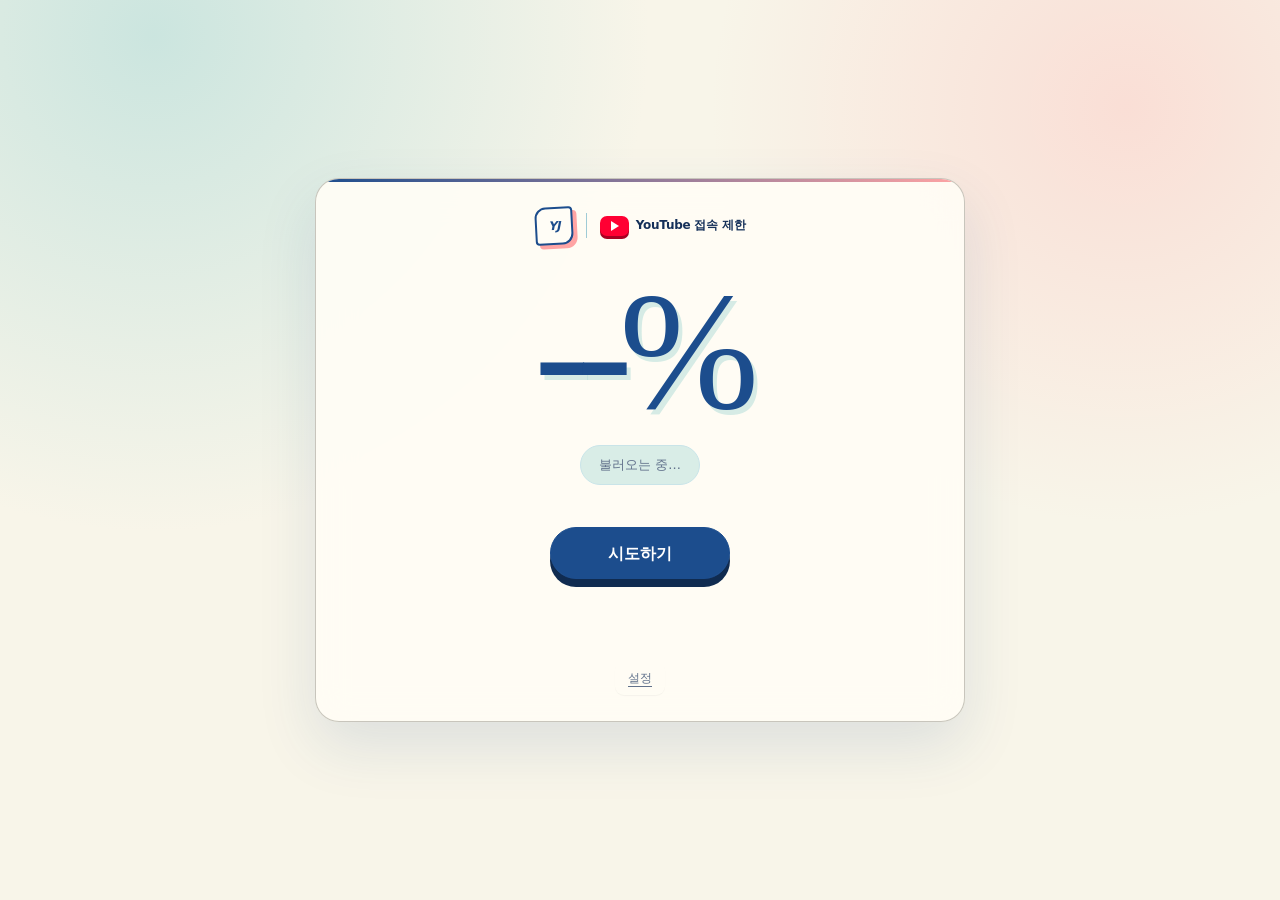
==== blocked.html @ 7d421e88 "테스트 칸(devMode) 완전 제거 - 차단 화면 테스트 칸, DEV_SET_* 메시지, dev 함수, CSS 제거 - dev_set_used_minutes SQL 함수는 dro" ====
<!DOCTYPE html>
<html lang="ko">
<head>
  <meta charset="UTF-8">
  <meta name="viewport" content="width=device-width, initial-scale=1">
  <title>차단됨</title>
  <!-- 차단 화면과 설정 화면이 같은 스타일 파일을 쓴다 -->
  <link rel="stylesheet" href="extension.css">
</head>
<body class="blocked-page">
  <!--
    id="..."는 blocked.js가 요소를 찾는 이름이다. 디자인을 바꿀 때도
    id는 절대 바꾸거나 지우지 말 것. 하나만 바뀌어도 버튼이 먹통이 된다.
  -->
  <main class="blocked-shell">
    <div class="blocked-brandbar">
      <span class="yj-mark" aria-label="YJ">YJ</span>
      <span class="brand-divider"></span>
      <span class="youtube-lockup">
        <span class="youtube-icon"></span>
        <span>YouTube 접속 제한</span>
      </span>
    </div>

    <p id="prob">--%</p>
    <p id="info">불러오는 중...</p>
    <p id="syncInfo"></p>

    <button id="attemptBtn">시도하기</button>

    <!-- 판정 결과. blocked.js가 pass / fail 클래스를 붙인다 -->
    <div id="result"></div>

    <!-- 통과했을 때만 보이는 시간 정하기 -->
    <div id="durations" hidden>
      <p>이번에는 몇 분을 사용할까요?</p>
      <!--
        +1 / -1 버튼은 두지 않는다. 숫자 입력칸의 화살표(↑↓)와
        키보드 방향키가 그 일을 한다.
      -->
      <div id="stepper">
        <div class="step-row">
          <button data-step="5">+5</button>
          <button data-step="10">+10</button>
        </div>
        <div class="step-value">
          <input id="minutesInput" type="number" min="1" value="10">
          <span>분</span>
        </div>
        <div class="step-row">
          <button data-step="-5">-5</button>
          <button data-step="-10">-10</button>
        </div>
      </div>
      <p id="minutesHint"></p>
      <button id="startBtn">시작하기</button>
    </div>

    <div class="settings-row">
      <button id="settingsBtn">설정</button>
    </div>

  </main>

  <!-- config.js를 먼저 불러와야 blocked.js에서 CONFIG를 쓸 수 있다 -->
  <script src="config.js"></script>
  <script src="blocked.js"></script>
</body>
</html>
---- extension.css ----
/*
  extension.css
  차단 화면(blocked.html)과 설정 화면(options.html)이 같이 쓰는 스타일.
  Figma Make에서 만든 디자인을 가져온 것이다.

  주의: 여기서는 모양만 바꾼다. 요소를 보이거나 숨기는 건 JS가
  hidden 속성으로 한다. CSS에서 display: none을 걸면 JS가 보이게
  하려 해도 안 보인다. (실제로 테스트 칸이 그렇게 사라진 적이 있다)
*/

:root {
  color-scheme: light dark;
  --bg: #f8f5e9;
  --surface: rgba(255, 253, 246, 0.91);
  --surface-solid: #fffdf6;
  --surface-soft: #edf7f5;
  --ink: #142f58;
  --muted: #61718b;
  --line: #c9e4e8;
  --line-strong: #9fcbd6;
  --accent: #1c4d8d;
  --accent-strong: #143462;
  --accent-soft: #d8eff8;
  --mint: #badfdb;
  --coral: #ffa4a4;
  --coral-strong: #e85e68;
  --success: #247a70;
  --success-soft: #d9f2eb;
  --danger: #d84252;
  --danger-soft: #ffe0df;
  --focus: #4f8fc8;
  --shadow: 0 24px 60px rgba(28, 77, 141, 0.12);
  --radius-lg: 24px;
  --radius-md: 14px;
  --radius-sm: 9px;
  --font: Pretendard, "Noto Sans KR", "Apple SD Gothic Neo", "Malgun Gothic", system-ui, sans-serif;
  --serif: "Iowan Old Style", "Noto Serif KR", Georgia, serif;
}

* {
  box-sizing: border-box;
}

html {
  min-height: 100%;
  background: var(--bg);
}

body {
  margin: 0;
  color: var(--ink);
  background:
    radial-gradient(circle at 12% 4%, rgba(186, 223, 219, 0.72), transparent 31rem),
    radial-gradient(circle at 88% 12%, rgba(255, 164, 164, 0.28), transparent 26rem),
    var(--bg);
  font-family: var(--font);
  line-height: 1.6;
  -webkit-font-smoothing: antialiased;
}

button,
input {
  font: inherit;
}

button {
  min-height: 42px;
  border: 1px solid var(--line-strong);
  border-radius: var(--radius-sm);
  padding: 8px 16px;
  color: var(--ink);
  background: var(--surface-solid);
  box-shadow: 0 1px 1px rgba(22, 24, 20, 0.04);
  cursor: pointer;
  transition:
    border-color 160ms ease,
    background 160ms ease,
    color 160ms ease,
    transform 160ms ease,
    box-shadow 160ms ease;
}

button:hover {
  border-color: var(--accent);
  color: var(--accent-strong);
  transform: translateY(-1px);
  box-shadow: 0 5px 14px rgba(35, 68, 56, 0.09);
}

button:active {
  transform: translateY(0);
}

/* 잠긴 버튼은 눌리지 않는다는 게 보여야 한다 (한도에 닿은 +5 등) */
button:disabled {
  opacity: 0.45;
  cursor: not-allowed;
  transform: none;
  box-shadow: none;
}

button:focus-visible,
input:focus-visible {
  outline: 3px solid color-mix(in srgb, var(--focus) 28%, transparent);
  outline-offset: 2px;
}

input[type="text"],
input[type="number"] {
  border: 1px solid var(--line-strong);
  border-radius: var(--radius-sm);
  padding: 8px 10px;
  color: var(--ink);
  background: var(--surface-solid);
}

input[type="range"] {
  width: 100%;
  accent-color: var(--accent);
}

input[type="radio"] {
  accent-color: var(--accent);
}

/* ─────────────────────────────────────────────────────────────
   차단 화면
   ───────────────────────────────────────────────────────────── */

.blocked-page {
  min-height: 100vh;
  display: grid;
  place-items: center;
  padding: 28px;
  text-align: center;
}

.blocked-shell {
  position: relative;
  width: min(100%, 650px);
  padding: 28px 44px 26px;
  overflow: hidden;
  border: 1px solid rgba(185, 182, 172, 0.78);
  border-radius: var(--radius-lg);
  background: var(--surface);
  box-shadow: var(--shadow);
  backdrop-filter: blur(18px);
}

.blocked-shell::before {
  content: "";
  position: absolute;
  top: 0;
  left: 50%;
  width: 100%;
  height: 3px;
  background: linear-gradient(90deg, var(--accent), var(--coral));
  transform: translateX(-50%);
}

.yj-mark {
  display: inline-grid;
  width: 38px;
  height: 38px;
  place-items: center;
  border: 2px solid var(--accent);
  border-radius: 11px 4px 11px 4px;
  color: var(--accent);
  background: var(--surface-solid);
  box-shadow: 4px 4px 0 var(--coral);
  font-size: 12px;
  font-weight: 900;
  font-style: italic;
  letter-spacing: -0.08em;
  line-height: 1;
  transform: rotate(-3deg);
}

.blocked-brandbar {
  display: flex;
  align-items: center;
  justify-content: center;
  gap: 13px;
  margin-bottom: 31px;
}

.brand-divider {
  width: 1px;
  height: 25px;
  background: var(--line-strong);
}

.youtube-lockup {
  display: inline-flex;
  align-items: center;
  gap: 7px;
  color: var(--ink);
  font-size: 12px;
  font-weight: 800;
  letter-spacing: -0.02em;
}

.youtube-icon {
  position: relative;
  display: inline-block;
  width: 29px;
  height: 20px;
  flex: 0 0 auto;
  border-radius: 7px;
  background: #ff0033;
  box-shadow: 0 3px 0 color-mix(in srgb, #ff0033 66%, black);
}

.youtube-icon::after {
  content: "";
  position: absolute;
  top: 5px;
  left: 11px;
  border-top: 5px solid transparent;
  border-bottom: 5px solid transparent;
  border-left: 8px solid white;
}

#prob {
  margin: 0;
  color: var(--accent);
  font-family: var(--serif);
  font-size: clamp(92px, 20vw, 168px);
  font-weight: 500;
  font-variant-numeric: tabular-nums;
  letter-spacing: -0.08em;
  line-height: 0.9;
  text-shadow: 4px 5px 0 color-mix(in srgb, var(--mint) 60%, transparent);
}

#info {
  display: inline-flex;
  align-items: center;
  justify-content: center;
  min-height: 40px;
  margin: 18px 0 22px;
  padding: 9px 18px;
  border: 1px solid var(--line);
  border-radius: 999px;
  color: var(--muted);
  background: color-mix(in srgb, var(--mint) 55%, var(--surface-solid));
  font-size: 13px;
  font-variant-numeric: tabular-nums;
}

#syncInfo {
  min-height: 18px;
  margin: -13px 0 15px;
  color: color-mix(in srgb, var(--muted) 65%, transparent);
  font-size: 11px;
}

#attemptBtn {
  min-width: 180px;
  min-height: 52px;
  border-color: var(--accent);
  border-radius: 999px;
  color: #fff;
  background: var(--accent);
  font-size: 16px;
  font-weight: 700;
  box-shadow: 0 8px 0 color-mix(in srgb, var(--accent-strong) 82%, black);
}

#attemptBtn:hover:not(:disabled) {
  color: #fff;
  background: var(--accent-strong);
  box-shadow: 0 5px 0 color-mix(in srgb, var(--accent-strong) 82%, black);
  transform: translateY(3px);
}

#result {
  display: grid;
  place-items: center;
  min-height: 54px;
  margin: 14px auto 0;
  border-radius: var(--radius-md);
  font-size: 18px;
  font-weight: 750;
}

#result.pass {
  grid-auto-flow: column;
  justify-content: center;
  gap: 11px;
  border: 1px solid color-mix(in srgb, var(--success) 28%, transparent);
  color: var(--success);
  background: var(--success-soft);
  animation: success-rise 520ms cubic-bezier(0.18, 0.89, 0.32, 1.18);
}

#result.pass::before {
  content: "";
  width: 32px;
  height: 32px;
  border-radius: 50%;
  background:
    linear-gradient(135deg, transparent 45%, var(--surface-solid) 46% 57%, transparent 58%) 9px 13px / 13px 8px no-repeat,
    var(--success);
  box-shadow: 0 4px 0 color-mix(in srgb, var(--success) 65%, black);
  animation: success-pop 500ms cubic-bezier(0.18, 0.89, 0.32, 1.28);
}

#result.fail {
  grid-auto-flow: column;
  justify-content: center;
  gap: 12px;
  border: 1px solid color-mix(in srgb, var(--danger) 28%, transparent);
  color: var(--danger);
  background: var(--danger-soft);
  animation: fail-shake 520ms cubic-bezier(0.36, 0.07, 0.19, 0.97);
}

#result.fail::before {
  content: "";
  width: 43px;
  height: 43px;
  background: linear-gradient(135deg, #ffca55 0 44%, var(--coral-strong) 45% 100%);
  clip-path: polygon(50% 0, 61% 27%, 87% 13%, 76% 40%, 100% 50%, 73% 60%, 87% 87%, 60% 75%, 50% 100%, 39% 74%, 13% 87%, 25% 60%, 0 50%, 27% 39%, 13% 13%, 40% 27%);
  filter: drop-shadow(0 3px 0 rgba(20, 52, 98, 0.22));
  animation: burst-pop 560ms cubic-bezier(0.18, 0.89, 0.32, 1.28);
}

@keyframes fail-shake {
  0%, 100% { transform: translateX(0); }
  20% { transform: translateX(-8px) rotate(-1deg); }
  40% { transform: translateX(7px) rotate(1deg); }
  60% { transform: translateX(-4px); }
  80% { transform: translateX(3px); }
}

@keyframes burst-pop {
  0% { opacity: 0; transform: scale(0.2) rotate(-35deg); }
  68% { opacity: 1; transform: scale(1.28) rotate(9deg); }
  100% { opacity: 1; transform: scale(1) rotate(0); }
}

@keyframes success-rise {
  0% { opacity: 0; transform: translateY(8px); }
  100% { opacity: 1; transform: translateY(0); }
}

@keyframes success-pop {
  0% { opacity: 0; transform: scale(0.3) rotate(-18deg); }
  70% { opacity: 1; transform: scale(1.2) rotate(5deg); }
  100% { opacity: 1; transform: scale(1) rotate(0); }
}

#durations {
  margin: 14px auto 0;
  padding: 18px;
  border: 1px solid var(--line);
  border-radius: var(--radius-md);
  background: color-mix(in srgb, var(--surface-solid) 82%, transparent);
}

#durations > p:first-child {
  margin: 0 0 18px;
  color: var(--muted);
  font-size: 13px;
  font-weight: 700;
}

#stepper {
  display: inline-flex;
  flex-direction: column;
  align-items: center;
  gap: 8px;
}

.step-row {
  display: flex;
  gap: 8px;
}

.step-row button {
  min-width: 70px;
  min-height: 36px;
  padding: 5px 12px;
  color: var(--accent-strong);
  background: var(--accent-soft);
  border-color: transparent;
  font-size: 13px;
  font-weight: 700;
}

.step-value {
  display: flex;
  align-items: baseline;
  gap: 6px;
  padding: 8px 0;
}

#minutesInput {
  width: 130px;
  border: 0;
  padding: 0;
  text-align: center;
  color: var(--ink);
  background: transparent;
  font-family: var(--serif);
  font-size: 58px;
  font-weight: 600;
  line-height: 1;
}

.step-value span {
  color: var(--muted);
  font-size: 15px;
}

#minutesHint {
  min-height: 20px;
  margin: 12px 0;
  color: var(--muted);
  font-size: 12px;
}

#startBtn {
  min-width: 150px;
  border-color: var(--accent);
  color: #fff;
  background: var(--accent);
  font-weight: 700;
}

.settings-row {
  margin-top: 14px;
}

#settingsBtn {
  display: inline-block;
  min-height: 34px;
  border-color: transparent;
  padding: 4px 12px;
  color: var(--muted);
  background: transparent;
  font-size: 12px;
  text-decoration: underline;
  text-underline-offset: 4px;
}

#settingsBtn:hover {
  color: var(--accent-strong);
}

/* ─────────────────────────────────────────────────────────────
   설정 화면
   ───────────────────────────────────────────────────────────── */

.options-page {
  padding: 42px 20px 116px;
}

.options-shell {
  width: min(100%, 1180px);
  margin: 0 auto;
  display: grid;
  grid-template-columns: repeat(2, minmax(0, 1fr));
  gap: 16px;
}

.options-header {
  display: flex;
  align-items: flex-end;
  justify-content: space-between;
  gap: 24px;
  margin-bottom: 26px;
  grid-column: 1 / -1;
}

.options-header h1 {
  margin: 0;
  font-family: var(--serif);
  font-size: clamp(29px, 5vw, 43px);
  font-weight: 600;
  letter-spacing: -0.035em;
  line-height: 1.15;
}

.title-lockup {
  display: flex;
  align-items: center;
  gap: 16px;
}

.title-lockup .yj-mark {
  width: 46px;
  height: 46px;
  flex: 0 0 auto;
  font-size: 14px;
}

.back-link {
  display: inline-block;
  margin-bottom: 12px;
  color: var(--muted);
  font-size: 11px;
  font-weight: 700;
  letter-spacing: 0.02em;
  text-decoration: none;
}

.back-link:hover {
  color: var(--accent-strong);
}

.options-header p {
  max-width: 360px;
  margin: 6px 0 4px;
  color: var(--muted);
  font-size: 13px;
  text-align: right;
}

.options-meta {
  display: grid;
  justify-items: end;
}

.settings-section {
  margin-top: 0;
  padding: 26px 28px;
  border: 1px solid var(--line);
  border-radius: var(--radius-md);
  background: var(--surface);
  box-shadow: 0 8px 28px rgba(46, 45, 40, 0.04);
}

/* 곡선, 미리보기, 통계는 두 칸을 차지한다 */
.settings-section:nth-of-type(3),
.settings-section:nth-of-type(4),
.settings-section:nth-of-type(7) {
  grid-column: 1 / -1;
}

.section-heading {
  display: flex;
  align-items: center;
  gap: 11px;
  margin-bottom: 18px;
}

.section-number {
  display: grid;
  width: 28px;
  height: 28px;
  flex: 0 0 auto;
  place-items: center;
  border: 1px solid var(--line-strong);
  border-radius: 50%;
  color: var(--muted);
  font-family: var(--serif);
  font-size: 13px;
}

.section-heading h2 {
  margin: 0;
  font-size: 16px;
  letter-spacing: -0.01em;
}

.hint {
  margin: 6px 0;
  color: var(--muted);
  font-size: 12px;
}

.hint.warn {
  color: var(--danger);
}

.preset-group {
  display: grid;
  grid-template-columns: repeat(3, 1fr);
  gap: 10px;
}

.preset-group button {
  min-height: 50px;
  margin: 0;
  font-weight: 700;
}

.preset-group button[data-preset="normal"] {
  border-color: var(--accent);
  color: #fff;
  background: var(--accent);
}

.row {
  display: grid;
  grid-template-columns: minmax(130px, 0.8fr) minmax(180px, 2fr) 88px;
  align-items: center;
  gap: 16px;
  margin: 13px 0;
}

.row label {
  font-size: 13px;
  font-weight: 650;
}

.row .value {
  color: var(--accent-strong);
  font-size: 13px;
  font-weight: 750;
  font-variant-numeric: tabular-nums;
  text-align: right;
}

.curve-options {
  display: grid;
  grid-template-columns: repeat(2, 1fr);
  gap: 9px;
  margin-top: 16px;
}

.curve-option {
  display: flex;
  align-items: flex-start;
  gap: 10px;
  min-height: 66px;
  padding: 13px 14px;
  border: 1px solid var(--line);
  border-radius: var(--radius-sm);
  background: var(--surface-solid);
  cursor: pointer;
}

.curve-option:has(input:checked) {
  border-color: var(--accent);
  background: var(--accent-soft);
  box-shadow: inset 0 0 0 1px var(--accent);
}

.curve-option input {
  margin-top: 4px;
}

.curve-copy strong,
.curve-copy span {
  display: block;
}

.curve-copy strong {
  font-size: 13px;
}

.curve-copy span {
  margin-top: 2px;
  color: var(--muted);
  font-size: 11px;
}

.curve-detail {
  margin-top: 14px;
  border: 1px solid var(--line-strong);
  border-radius: var(--radius-sm);
  background: var(--surface-solid);
}

.curve-detail summary {
  padding: 12px 14px;
  color: var(--accent);
  font-size: 12px;
  font-weight: 750;
  cursor: pointer;
  list-style-position: inside;
}

.curve-detail[open] summary {
  border-bottom: 1px solid var(--line);
}

.curve-detail > [data-curve-group] {
  margin: 12px;
}

[data-curve-group] {
  margin-top: 16px;
  padding: 17px 18px;
  border: 1px solid color-mix(in srgb, var(--accent) 18%, var(--line));
  border-radius: var(--radius-sm);
  background: color-mix(in srgb, var(--accent-soft) 58%, var(--surface-solid));
}

.preview-section {
  padding: 30px 32px;
  border-color: color-mix(in srgb, var(--accent) 55%, var(--line));
  box-shadow: 0 16px 40px rgba(28, 77, 141, 0.1);
}

.preview-intro {
  display: flex;
  justify-content: space-between;
  gap: 24px;
  margin-bottom: 18px;
}

.preview-intro .hint {
  max-width: 380px;
  text-align: right;
}

.canvas-frame {
  overflow: hidden;
  border: 1px solid var(--line-strong);
  border-radius: var(--radius-md);
  background: var(--surface-solid);
}

/*
  캔버스 크기와 격자·눈금은 options.js가 직접 정하고 그린다.
  여기서 높이(min-height)나 배경 격자를 주면 두 가지가 어긋난다.
    - 높이가 달라지면 그림이 늘어나서 점을 잡는 위치가 틀어진다
    - 배경 격자가 JS 격자와 겹쳐서 두 겹으로 보인다
*/
#preview {
  width: 100%;
  display: block;
  touch-action: none;
}

.shape-title {
  font-size: 12px;
}

.shape-actions {
  display: flex;
  flex-wrap: wrap;
  gap: 7px;
}

.shape-actions button {
  min-height: 34px;
  margin: 0;
  padding: 5px 10px;
  font-size: 11px;
}

.preview-data {
  display: grid;
  grid-template-columns: minmax(260px, 1fr) minmax(300px, 1.2fr);
  gap: 22px;
  align-items: start;
  margin-top: 20px;
}

.preview-data .row {
  grid-template-columns: 110px 1fr 55px;
  margin-top: 3px;
}

table {
  width: 100%;
  border-collapse: collapse;
}

th,
td {
  padding: 9px 10px;
  border-bottom: 1px solid var(--line);
  font-size: 12px;
  font-weight: 400;
  text-align: left;
}

th {
  color: var(--muted);
  font-size: 10px;
  font-weight: 750;
  letter-spacing: 0.06em;
}

td {
  font-variant-numeric: tabular-nums;
}

#shareCode {
  width: 100%;
}

code {
  border-radius: 4px;
  padding: 1px 4px;
  color: var(--accent-strong);
  background: var(--accent-soft);
  font-size: 11px;
}

#statsCards {
  display: grid;
  grid-template-columns: repeat(3, 1fr);
  gap: 10px;
  margin: 14px 0 24px;
}

.stat-card {
  min-height: 112px;
  padding: 15px 16px;
  border: 1px solid var(--line);
  border-radius: var(--radius-sm);
  background: var(--surface-solid);
}

.stat-card .title {
  color: var(--muted);
  font-size: 11px;
}

.stat-card .big {
  margin-top: 6px;
  font-family: var(--serif);
  font-size: 28px;
  font-weight: 650;
  font-variant-numeric: tabular-nums;
}

.stat-card .sub {
  color: var(--muted);
  font-size: 11px;
}

.table-title {
  margin: 0 0 6px;
  font-size: 12px;
}

.bar {
  display: inline-block;
  min-width: 1px;
  height: 8px;
  border-radius: 99px;
  background: var(--accent);
}

#statsRefreshBtn {
  min-height: 34px;
  padding: 5px 11px;
  font-size: 11px;
}

#actions {
  position: fixed;
  right: 0;
  bottom: 0;
  left: 0;
  z-index: 10;
  display: flex;
  align-items: center;
  justify-content: center;
  gap: 9px;
  min-height: 72px;
  padding: 11px 20px;
  border-top: 1px solid var(--line);
  background: color-mix(in srgb, var(--surface-solid) 90%, transparent);
  box-shadow: 0 -12px 30px rgba(46, 45, 40, 0.07);
  backdrop-filter: blur(16px);
}

#saveBtn {
  min-width: 120px;
  border-color: var(--accent);
  color: #fff;
  background: var(--accent);
  font-weight: 750;
}

#resetBtn {
  color: var(--muted);
  background: transparent;
}

#saveMsg {
  margin-left: 8px;
  font-size: 12px;
}

#saveMsg.ok {
  color: var(--success);
}

#saveMsg.fail {
  color: var(--danger);
  text-align: left;
}

#saveMsg ul {
  margin: 4px 0;
  padding-left: 18px;
}

/* ─────────────────────────────────────────────────────────────
   좁은 화면
   ───────────────────────────────────────────────────────────── */

@media (max-width: 720px) {
  .blocked-page {
    padding: 14px;
  }

  .blocked-shell {
    padding: 24px 20px;
  }

  #prob {
    font-size: clamp(82px, 30vw, 130px);
  }

  #info {
    font-size: 11px;
  }

  .options-page {
    padding: 24px 12px 104px;
  }

  .options-shell {
    display: block;
  }

  .options-header {
    display: block;
  }

  .options-header p {
    margin-top: 10px;
    text-align: left;
  }

  .options-meta {
    justify-items: start;
    margin-top: 16px;
  }

  .settings-section,
  .preview-section {
    padding: 21px 16px;
    margin-top: 14px;
  }

  .preset-group,
  .curve-options,
  .preview-data,
  #statsCards {
    grid-template-columns: 1fr;
  }

  .row,
  .preview-data .row {
    grid-template-columns: 1fr 64px;
    gap: 7px 10px;
  }

  .row label {
    grid-column: 1 / -1;
  }

  .preview-intro {
    display: block;
  }

  .preview-intro .hint {
    text-align: left;
  }

  #statsDaily {
    min-width: 560px;
  }

  .table-scroll {
    overflow-x: auto;
  }
}

/* ─────────────────────────────────────────────────────────────
   다크 모드
   ───────────────────────────────────────────────────────────── */

@media (prefers-color-scheme: dark) {
  :root {
    --bg: #101f38;
    --surface: rgba(20, 47, 88, 0.9);
    --surface-solid: #18345d;
    --surface-soft: #1c416d;
    --ink: #f8f5e9;
    --muted: #b8c9da;
    --line: #315781;
    --line-strong: #4d77a3;
    --accent: #8fc7ef;
    --accent-strong: #bce1f6;
    --accent-soft: #244d76;
    --mint: #568c91;
    --coral: #ffa4a4;
    --coral-strong: #ff7f87;
    --success: #8dd8cb;
    --success-soft: #1e514f;
    --danger: #ff9b9f;
    --danger-soft: #5a3040;
    --focus: #8fc7ef;
    --shadow: 0 24px 70px rgba(0, 0, 0, 0.28);
  }

  body {
    background:
      radial-gradient(circle at 12% 4%, rgba(85, 140, 145, 0.24), transparent 32rem),
      radial-gradient(circle at 88% 12%, rgba(255, 164, 164, 0.12), transparent 26rem),
      var(--bg);
  }

  #attemptBtn,
  #startBtn,
  #saveBtn,
  .preset-group button[data-preset="normal"] {
    color: #10253f;
  }

  #attemptBtn:hover:not(:disabled) {
    color: #10253f;
  }
}

@media (prefers-reduced-motion: reduce) {
  *,
  *::before,
  *::after {
    animation: none !important;
    scroll-behavior: auto !important;
    transition: none !important;
  }
}
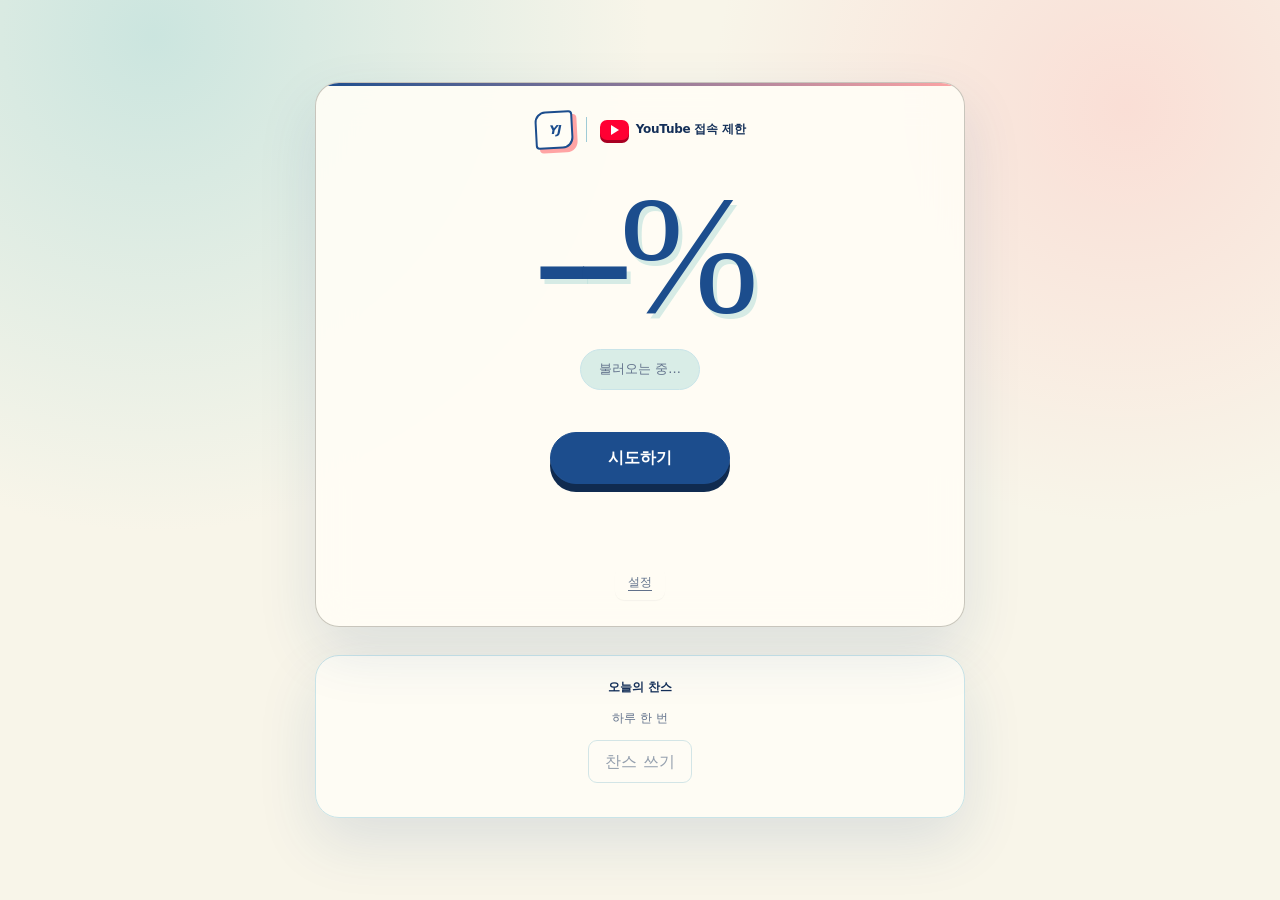
==== commit c5739cfd: "차단 화면에 오늘 기록·7일 표와 오늘의 찬스 추가 - 오른쪽 칸: 오늘 기록 카드 + 최근 7일 표 (열 때 + 시도 직후만 불러옴)   표 그리는 함수는 stats-view.j" ====
--- a/blocked.html
+++ b/blocked.html
@@ -12,6 +12,11 @@
     id="..."는 blocked.js가 요소를 찾는 이름이다. 디자인을 바꿀 때도
     id는 절대 바꾸거나 지우지 말 것. 하나만 바뀌어도 버튼이 먹통이 된다.
   -->
+  <!--
+    blocked-layout: 확률 카드를 화면 정중앙에 두고, 오른쪽 빈 공간에 기록을 놓는 틀.
+    기록이 늦게 떠도 카드가 옆으로 밀리지 않게 칸을 미리 나눠 둔다.
+  -->
+  <div class="blocked-layout">
   <main class="blocked-shell">
     <div class="blocked-brandbar">
       <span class="yj-mark" aria-label="YJ">YJ</span>
@@ -59,11 +64,43 @@
     <div class="settings-row">
       <button id="settingsBtn">설정</button>
     </div>
+  </main>
 
-  </main>
+    <!--
+      오늘의 찬스. 넓은 화면에서는 확률 카드 왼쪽, 좁은 화면에서는 카드 아래에 온다.
+      확률·시간 숫자는 blocked.js가 background에서 받아 채운다 (config.js의 chanceProb, chanceMinutes)
+    -->
+    <aside id="chanceBox" class="chance-box">
+      <h3 class="table-title">오늘의 찬스</h3>
+      <p id="chanceInfo">하루 한 번</p>
+      <button id="chanceBtn" disabled>찬스 쓰기</button>
+      <p id="chanceResult"></p>
+    </aside>
+
+    <!--
+      오늘 기록 + 최근 7일. Supabase에서 받아오므로 연결이 안 되면
+      blocked.js가 hidden을 풀지 않아 칸 자체가 안 보인다.
+      표 모양은 설정 화면과 같다 (stats-view.js가 같이 그린다)
+      넓은 화면에서는 확률 카드 오른쪽, 좁은 화면에서는 아래에 온다 (extension.css)
+    -->
+    <aside id="blockedStats" class="blocked-stats" hidden>
+      <div id="statsCards"></div>
+
+      <h3 class="table-title">최근 7일</h3>
+      <div class="table-scroll">
+        <table id="statsDaily">
+          <thead>
+            <tr><th>날짜</th><th>시도</th><th>통과</th><th>통과율</th><th>사용</th><th></th></tr>
+          </thead>
+          <tbody></tbody>
+        </table>
+      </div>
+    </aside>
+  </div>
 
   <!-- config.js를 먼저 불러와야 blocked.js에서 CONFIG를 쓸 수 있다 -->
   <script src="config.js"></script>
+  <script src="stats-view.js"></script>
   <script src="blocked.js"></script>
 </body>
 </html>
--- a/extension.css
+++ b/extension.css
@@ -840,6 +840,108 @@
   background: var(--accent);
 }
 
+/*
+  차단 화면 배치: [빈 칸 | 확률 카드 | 기록]
+  양옆 칸을 같은 비율(1fr)로 두어서, 기록이 있든 없든 확률 카드는 항상 정중앙이다.
+  카드·표 모양은 위의 설정 화면 것을 그대로 쓰고 여기서는 배치만 정한다.
+*/
+.blocked-layout {
+  display: grid;
+  grid-template-columns: 1fr minmax(0, 650px) 1fr;
+  gap: 28px;
+  align-items: center;
+  width: 100%;
+}
+
+.blocked-layout .blocked-shell {
+  grid-column: 2;
+  width: 100%;
+}
+
+/* 세 칸 모두 1번째 줄에 둔다. 안 정하면 칸 번호가 앞 칸보다 작은 찬스가 다음 줄로 밀린다 */
+.blocked-layout .blocked-shell,
+.chance-box,
+.blocked-stats {
+  grid-row: 1;
+}
+
+/* 왼쪽 찬스 칸. 오른쪽 기록 칸과 같은 모양 */
+.chance-box {
+  grid-column: 1;
+  justify-self: end;
+  width: min(100%, 300px);
+  padding: 22px 20px 18px;
+  border: 1px solid var(--line);
+  border-radius: var(--radius-lg);
+  background: var(--surface);
+  box-shadow: var(--shadow);
+}
+
+#chanceInfo {
+  color: var(--muted);
+  font-size: 12px;
+}
+
+#chanceResult.pass { color: var(--accent-strong); font-weight: 700; }
+#chanceResult.fail { color: var(--coral-strong); font-weight: 700; }
+
+/* display는 정하지 않는다. 보일지 말지는 blocked.js가 hidden으로 정한다 */
+.blocked-stats {
+  grid-column: 3;
+  justify-self: start;
+  width: min(100%, 400px);
+  padding: 22px 20px 18px;
+  border: 1px solid var(--line);
+  border-radius: var(--radius-lg);
+  background: var(--surface);
+  box-shadow: var(--shadow);
+  text-align: left;
+}
+
+/*
+  화면이 좁으면 카드 아래로 내린다.
+  1440px: 카드 650 + 양옆 칸 각 340 이상 + 간격·바깥 여백. 이보다 좁으면 옆 칸에서 표가 찌그러진다
+*/
+@media (max-width: 1439px) {
+  .blocked-layout {
+    grid-template-columns: minmax(0, 650px);
+    justify-content: center;
+  }
+
+  .blocked-layout .blocked-shell,
+  .chance-box,
+  .blocked-stats {
+    grid-column: 1;
+    grid-row: auto;   /* 위에서 1줄로 묶은 걸 풀어서 카드 → 찬스 → 기록 순으로 쌓는다 */
+  }
+
+  .chance-box,
+  .blocked-stats {
+    justify-self: stretch;
+    width: auto;
+  }
+}
+
+.blocked-stats #statsCards {
+  grid-template-columns: 1fr;   /* 카드가 '오늘' 한 장뿐이라 한 줄을 다 쓴다 */
+  margin: 0 0 16px;
+}
+
+.blocked-stats .stat-card {
+  min-height: 0;
+}
+
+/* 옆 칸은 폭이 좁아서 표 여백을 줄이고, 그래도 넘치면 표만 가로로 밀어 보게 한다 */
+.blocked-stats .table-scroll {
+  overflow-x: auto;
+}
+
+.blocked-stats th,
+.blocked-stats td {
+  padding: 7px 6px;
+  white-space: nowrap;
+}
+
 #statsRefreshBtn {
   min-height: 34px;
   padding: 5px 11px;
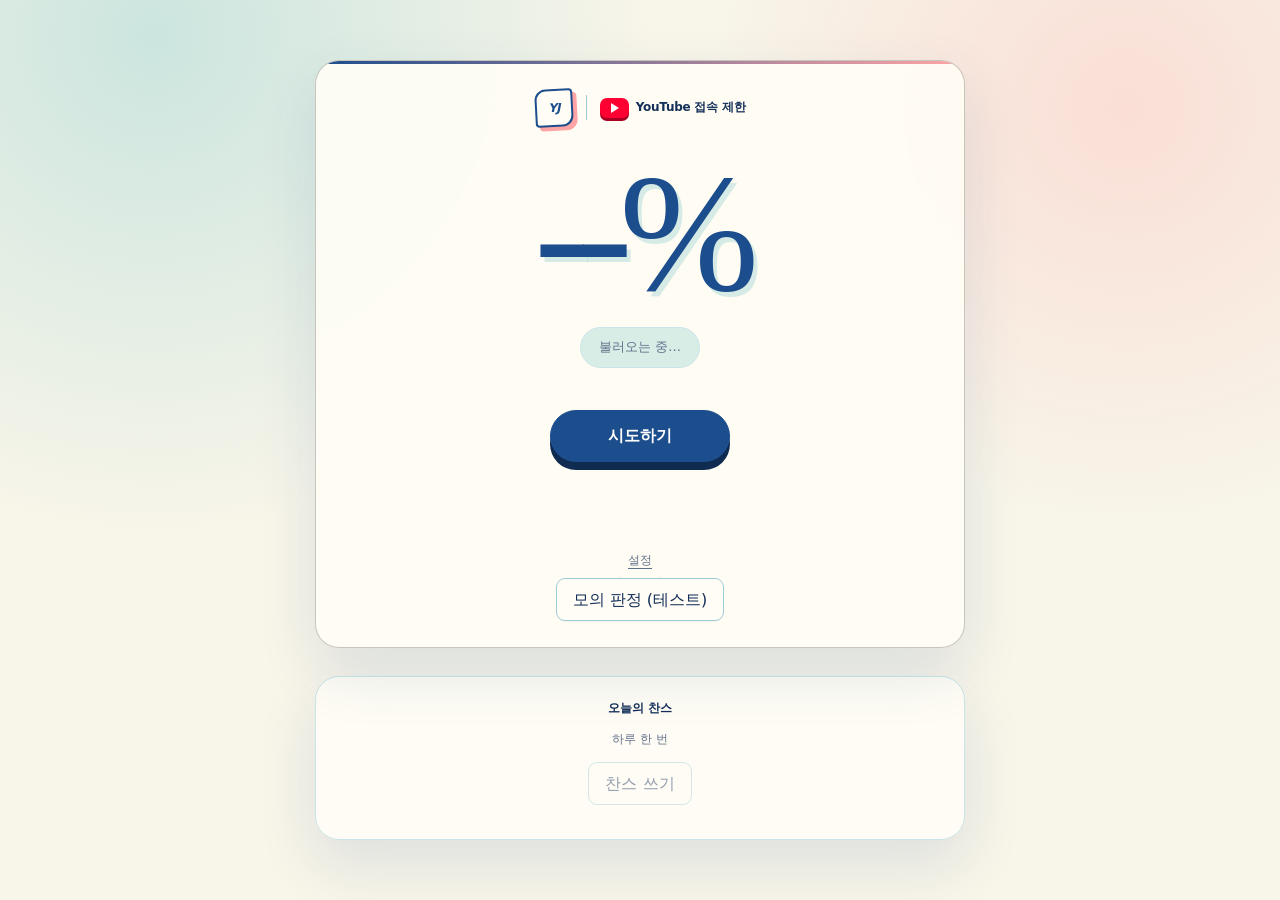
==== commit 7bd45c0e: "점 잇기 곡선 끝 기울기 수정, 모의 판정 추가, 공유 기준 시각 null 버그 수정 - points 곡선 마지막 점 기울기를 0으로 (85% 직전 다시 빨라지던 문제) - 주사위" ====
--- a/blocked.html
+++ b/blocked.html
@@ -64,6 +64,20 @@
     <div class="settings-row">
       <button id="settingsBtn">설정</button>
     </div>
+
+    <!--
+      모의 판정 (테스트용). 실제 판정과 같은 주사위를 1만 번씩 굴려
+      확률대로 통과하는지 확인한다. 상태·기록은 바뀌지 않는다.
+    -->
+    <div class="test-rolls">
+      <button id="testRollsBtn">모의 판정 (테스트)</button>
+      <table id="testRollsTable" hidden>
+        <thead>
+          <tr><th>기다린 시간</th><th>확률</th><th>실제 통과율</th><th>5연속 실패</th></tr>
+        </thead>
+        <tbody></tbody>
+      </table>
+    </div>
   </main>
 
     <!--
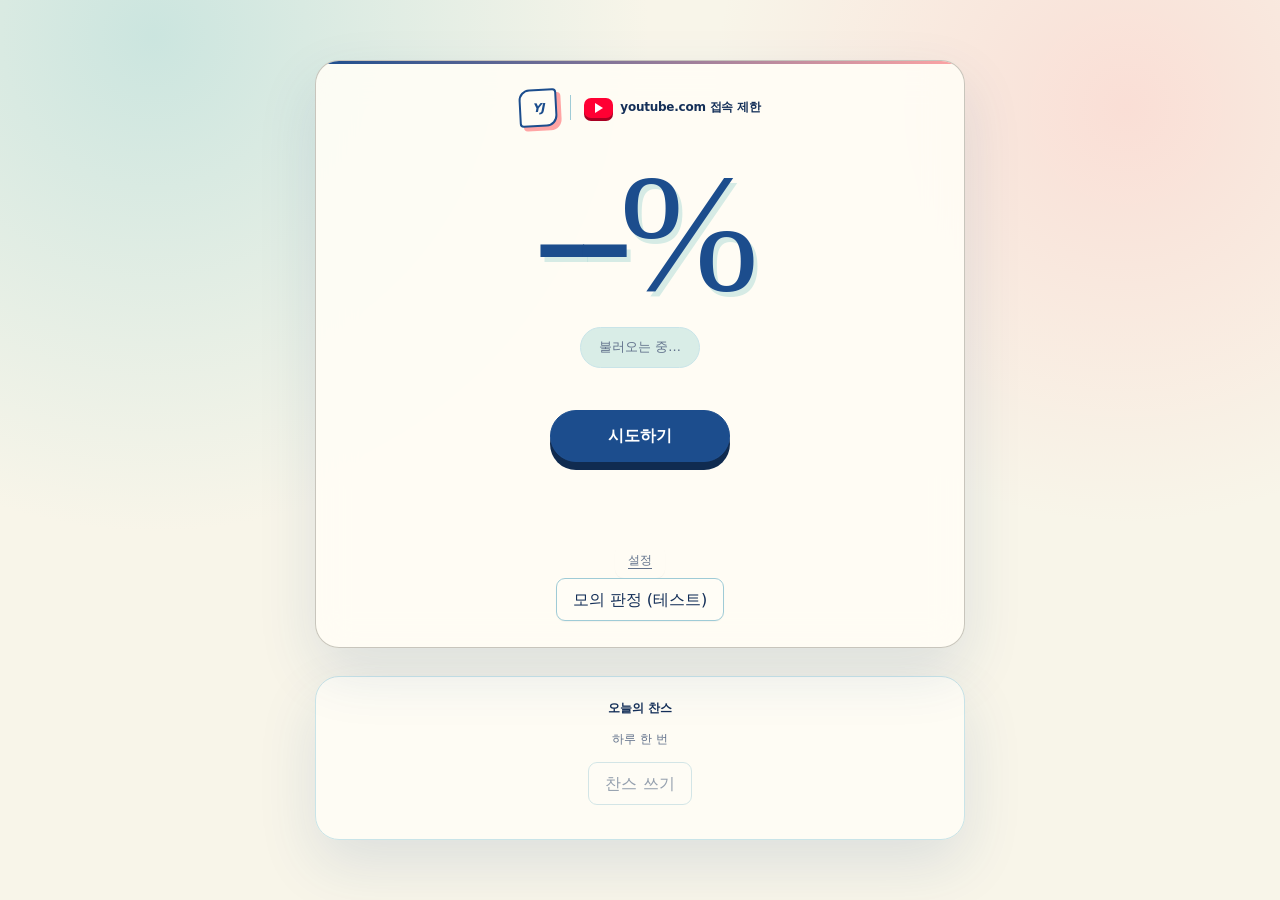
==== commit 12d1598d: "차단 사이트를 config.js의 blockedSites 한 곳으로 모음 - rules.json을 비우고 background.js의 rebuildBlockRules()가 사이트마다" ====
--- a/blocked.html
+++ b/blocked.html
@@ -23,7 +23,8 @@
       <span class="brand-divider"></span>
       <span class="youtube-lockup">
         <span class="youtube-icon"></span>
-        <span>YouTube 접속 제한</span>
+        <!-- 글자는 blocked.js가 ?site= 값으로 바꾼다 (예: naver.com 접속 제한) -->
+        <span id="siteTitle">YouTube 접속 제한</span>
       </span>
     </div>
 
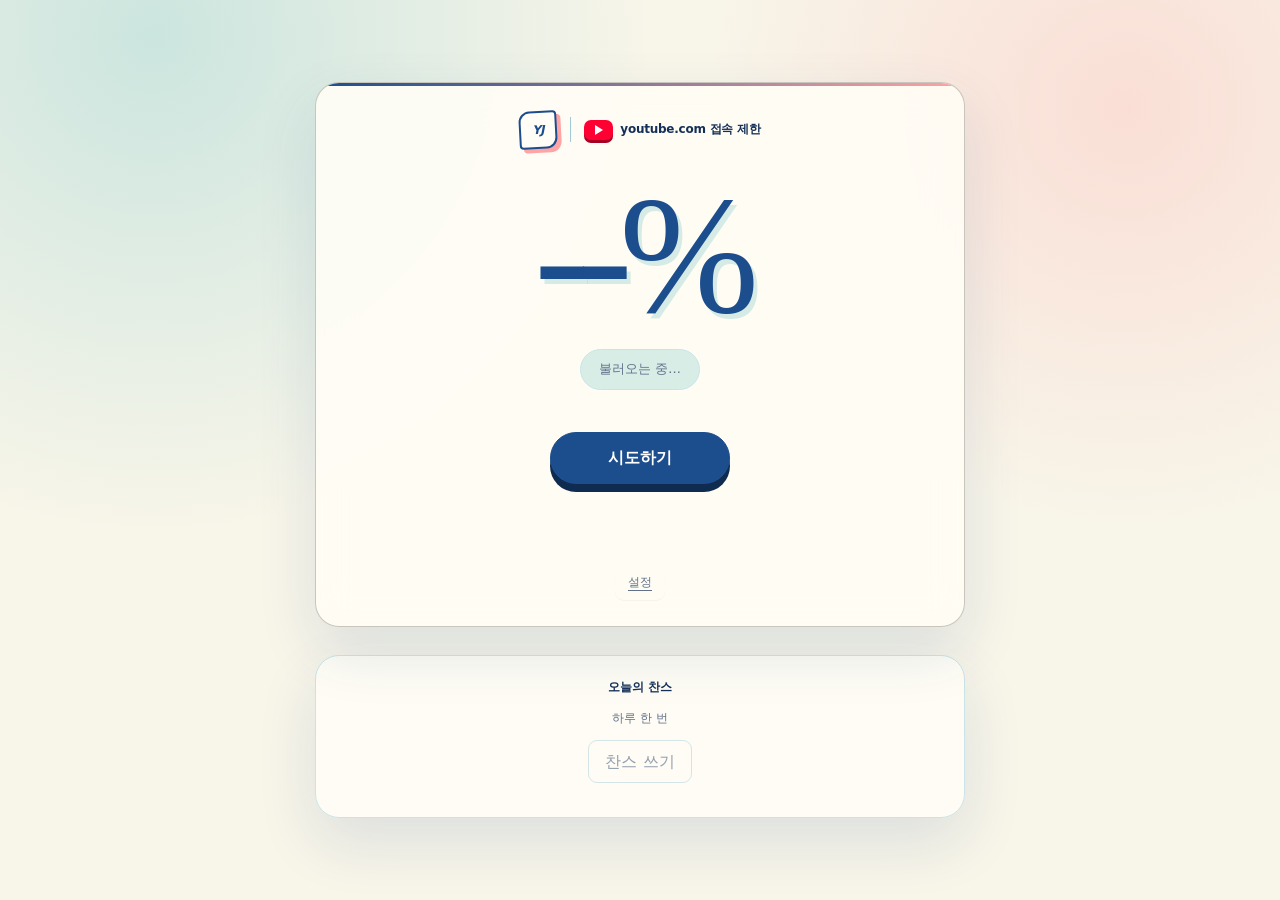
==== commit 0607a034: "모의 판정(테스트) 버튼 제거 Co-Authored-By: Claude Opus 5.5 <noreply@anthropic.com>" ====
--- a/blocked.html
+++ b/blocked.html
@@ -65,20 +65,6 @@
     <div class="settings-row">
       <button id="settingsBtn">설정</button>
     </div>
-
-    <!--
-      모의 판정 (테스트용). 실제 판정과 같은 주사위를 1만 번씩 굴려
-      확률대로 통과하는지 확인한다. 상태·기록은 바뀌지 않는다.
-    -->
-    <div class="test-rolls">
-      <button id="testRollsBtn">모의 판정 (테스트)</button>
-      <table id="testRollsTable" hidden>
-        <thead>
-          <tr><th>기다린 시간</th><th>확률</th><th>실제 통과율</th><th>5연속 실패</th></tr>
-        </thead>
-        <tbody></tbody>
-      </table>
-    </div>
   </main>
 
     <!--
--- a/extension.css
+++ b/extension.css
@@ -593,6 +593,24 @@
   background: var(--accent);
 }
 
+/* 설정할 사이트 버튼 줄. 지금 고르는 사이트(aria-pressed="true")만 칠한다 (options.js renderSiteTabs) */
+.site-tabs {
+  display: flex;
+  flex-wrap: wrap;
+  gap: 10px;
+}
+
+.site-tabs button {
+  margin: 0;
+  font-weight: 700;
+}
+
+.site-tabs button[aria-pressed="true"] {
+  border-color: var(--accent);
+  color: #fff;
+  background: var(--accent);
+}
+
 .row {
   display: grid;
   grid-template-columns: minmax(130px, 0.8fr) minmax(180px, 2fr) 88px;
@@ -1119,7 +1137,8 @@
   #attemptBtn,
   #startBtn,
   #saveBtn,
-  .preset-group button[data-preset="normal"] {
+  .preset-group button[data-preset="normal"],
+  .site-tabs button[aria-pressed="true"] {
     color: #10253f;
   }
 
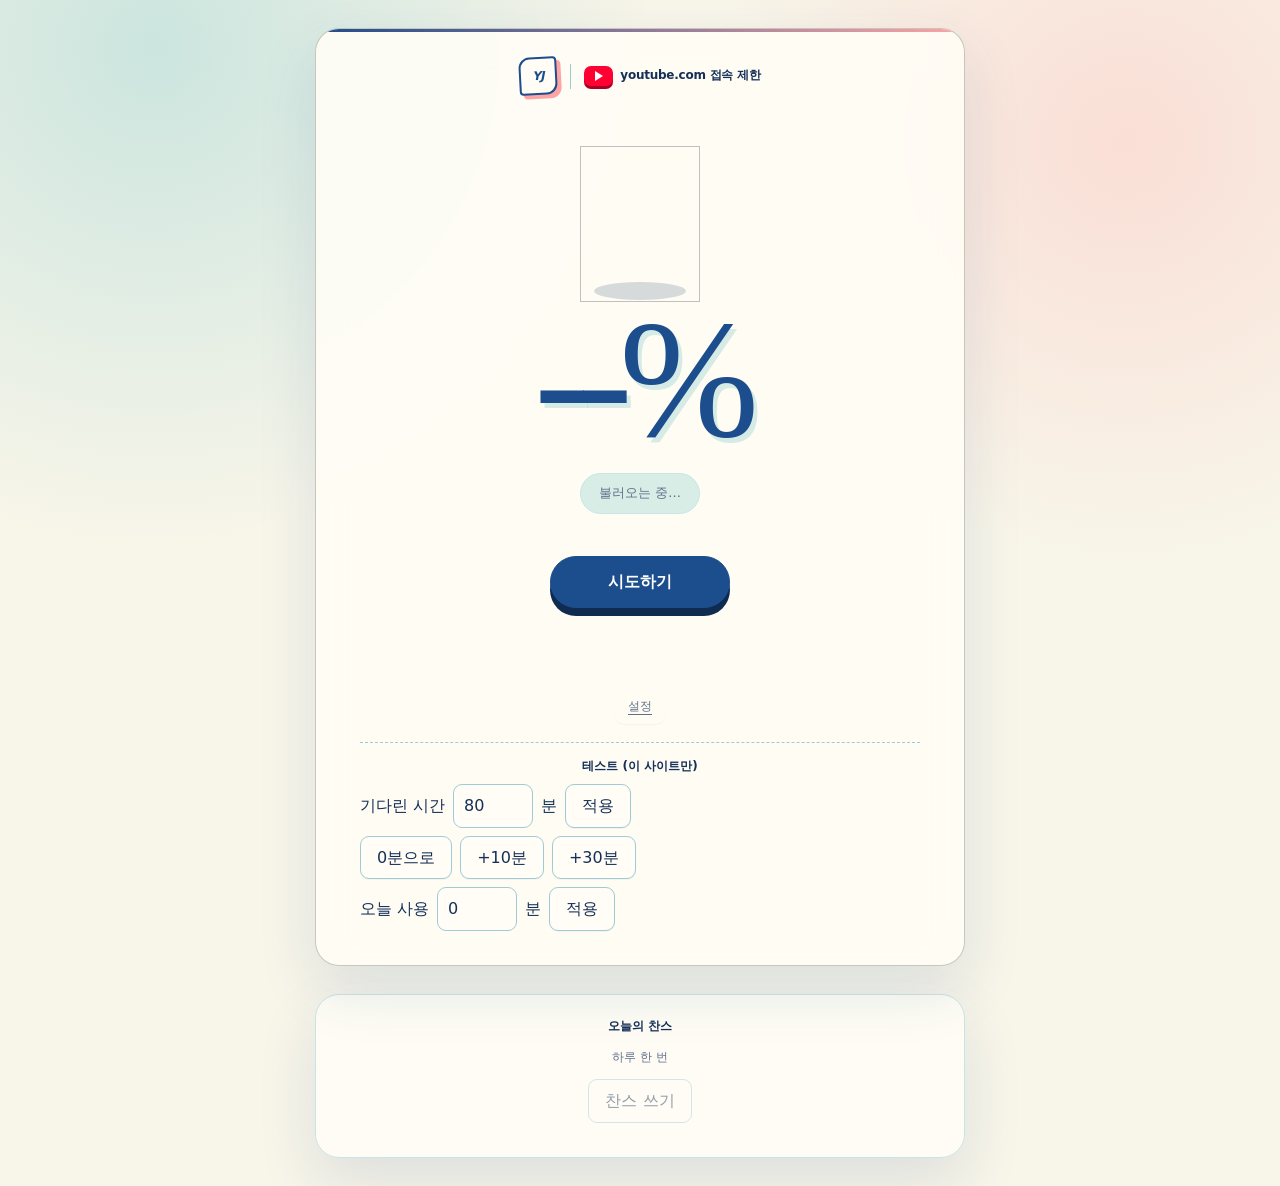
==== commit 5db08e0b: "차단 화면 캐릭터(새싹이)와 테스트 칸 추가 - images/: 캐릭터 그림 28장 (navy 밝은 화면, cream 다크 모드) - 확률 구간(20%/50%, config.js)" ====
--- a/blocked.html
+++ b/blocked.html
@@ -26,6 +26,22 @@
         <!-- 글자는 blocked.js가 ?site= 값으로 바꾼다 (예: naver.com 접속 제한) -->
         <span id="siteTitle">YouTube 접속 제한</span>
       </span>
+    </div>
+
+    <!--
+      캐릭터(새싹이). 움직임은 전부 extension.css, 상태 바꾸기는 blocked.js.
+      #toon에 a-wait / a-calm / a-perk / a-pass / a-fail / a-shrug / a-no 중 하나가 붙는다.
+      몸 전체 움직임은 .toon-move 하나에만 건다 (몸통과 새싹이 같이 움직여야 안 떨어진다).
+      그림 주소(src)는 blocked.js가 상태·다크 모드에 맞춰 넣는다.
+    -->
+    <div class="toon-stage">
+      <div class="toon-shadow"></div>
+      <div class="toon" id="toon">
+        <div class="toon-move">
+          <img class="toon-body"   id="toonBody"   alt="">
+          <img class="toon-sprout" id="toonSprout" alt="">
+        </div>
+      </div>
     </div>
 
     <p id="prob">--%</p>
@@ -65,6 +81,32 @@
     <div class="settings-row">
       <button id="settingsBtn">설정</button>
     </div>
+
+    <!--
+      테스트 칸. config.js의 testTools가 true일 때만 blocked.js가 hidden을 푼다.
+      배포 zip에서는 make_release.py가 testTools를 false로 바꿔서 안 보인다.
+    -->
+    <section id="testBox" class="test-box" hidden>
+      <h3 class="table-title">테스트 (이 사이트만)</h3>
+      <div class="test-row">
+        <label for="testElapsed">기다린 시간</label>
+        <input id="testElapsed" type="number" min="0" step="1" value="80">
+        <span>분</span>
+        <button id="testElapsedBtn">적용</button>
+      </div>
+      <div class="test-row">
+        <button data-test-elapsed="0">0분으로</button>
+        <button data-test-add="10">+10분</button>
+        <button data-test-add="30">+30분</button>
+      </div>
+      <div class="test-row">
+        <label for="testUsed">오늘 사용</label>
+        <input id="testUsed" type="number" min="0" step="1" value="0">
+        <span>분</span>
+        <button id="testUsedBtn">적용</button>
+      </div>
+      <p id="testMsg" class="hint"></p>
+    </section>
   </main>
 
     <!--
--- a/extension.css
+++ b/extension.css
@@ -1099,6 +1099,247 @@
   }
 }
 
+/* 차단 화면 테스트 칸 (config.js의 testTools). 보이고 숨기는 건 JS의 hidden이 한다 */
+.test-box {
+  margin-top: 18px;
+  padding-top: 14px;
+  border-top: 1px dashed var(--line-strong);
+}
+
+.test-row {
+  display: flex;
+  flex-wrap: wrap;
+  align-items: center;
+  gap: 8px;
+  margin: 8px 0;
+}
+
+.test-row input {
+  width: 80px;
+}
+
+.test-row button {
+  margin: 0;
+}
+
+/* ─────────────────────────────────────────────────────────────
+   차단 화면 캐릭터 (새싹이)
+   시안: '새싹이 움직임 시안.zip'의 index.html
+
+   규칙 (어기면 새싹이 머리에서 떨어져 나간다)
+   - 몸 전체 움직임(이동·크기·회전)은 .toon-move 한 곳에만 건다.
+     몸통과 새싹이 같은 변형을 함께 받으므로 서로 떨어질 수 없다.
+   - .toon-sprout에는 '추가 회전'만 건다.
+   - transform-origin은 그 요소의 모든 변형에 적용된다. 몸통과 새싹에
+     같은 움직임을 따로 걸면, 찌그러질 때 기준점이 달라 둘이 어긋난다.
+   ───────────────────────────────────────────────────────────── */
+
+:root {
+  /* 그림 묶음 이름. blocked.js가 읽어서 images/<이 값>-07-body.png 를 고른다.
+     다크 모드에서는 아래 다크 모드 칸에서 cream으로 바뀐다 */
+  --toon-tone: navy;
+  --toon-shadow-color: #142f58;
+  --toon-shadow-opacity: 0.17;
+}
+
+/* 무대. 캐릭터는 바닥에 서 있다. 뛰어오를 때는 위로 넘쳐도 되게 overflow를 열어 둔다 */
+.toon-stage {
+  position: relative;
+  display: flex;
+  justify-content: center;
+  align-items: flex-end;
+  height: 176px;
+  margin: 6px 0 2px;
+}
+
+/* 바닥 그림자. 이게 있어야 뛴 건지 커진 건지 구분이 된다 */
+.toon-shadow {
+  position: absolute;
+  left: 50%;
+  bottom: 2px;
+  width: 92px;
+  aspect-ratio: 5 / 1;
+  border-radius: 50%;
+  background: var(--toon-shadow-color);
+  opacity: var(--toon-shadow-opacity);
+  transform: translateX(-50%);
+}
+
+/* 그림 크기 500×650 비율 그대로 */
+.toon {
+  position: relative;
+  width: 120px;
+  aspect-ratio: 500 / 650;
+  /* 새싹이 도는 기준점(세로 위치). 그림마다 새싹 위치가 달라 상태별로 아래에서 바꾼다 */
+  --sprout-pivot: 27%;
+}
+
+.toon-move {
+  position: absolute;
+  inset: 0;
+  transform-origin: 50% 100%;   /* 발밑. 바닥을 딛고 움직인다 */
+}
+
+.toon-move img {
+  position: absolute;
+  inset: 0;
+  width: 100%;
+  height: 100%;
+  object-fit: contain;
+}
+
+.toon-sprout {
+  transform-origin: 50% var(--sprout-pivot);
+}
+
+/* 그림별 새싹 기준점 (시안의 PIVOT 값). 27%로 통일하면 07은 새싹이 엉뚱한 점을 돈다 */
+.toon.a-wait  { --sprout-pivot: 35.2%; }   /* 07 */
+.toon.a-calm  { --sprout-pivot: 26.5%; }   /* 02 */
+.toon.a-perk  { --sprout-pivot: 28.5%; }   /* 04 */
+.toon.a-pass  { --sprout-pivot: 27.5%; }   /* 06 */
+.toon.a-fail  { --sprout-pivot: 23.5%; }   /* 01 */
+.toon.a-shrug { --sprout-pivot: 21.1%; }   /* 08 */
+.toon.a-no    { --sprout-pivot: 26.2%; }   /* 03 */
+
+/* ---- 기다리는 중 / 오르는 중 : 느린 숨 (계속 반복) ---- */
+@keyframes toon-breathe {
+  0%, 100% { transform: translateY(0) scale(1, 1) rotate(0deg); }
+  50%      { transform: translateY(-3px) scale(0.992, 1.014) rotate(0.9deg); }
+}
+@keyframes toon-sway {
+  0%, 100% { transform: rotate(-6deg); }
+  50%      { transform: rotate(6deg); }
+}
+/* 새싹은 몸보다 조금 늦게 따라온다. 음수 지연으로 위상을 어긋나게 둔다 */
+.a-wait .toon-move   { animation: toon-breathe 4.4s ease-in-out infinite; }
+.a-wait .toon-sprout { animation: toon-sway 5.2s ease-in-out infinite -0.5s; }
+.a-calm .toon-move   { animation: toon-breathe 2.8s ease-in-out infinite; }
+.a-calm .toon-sprout { animation: toon-sway 3.1s ease-in-out infinite -0.35s; }
+
+/* ---- 곧 될 것 같음 : 들썩들썩 (계속 반복) ---- */
+@keyframes toon-perk {
+  0%   { transform: translateY(0) scale(1, 1) rotate(0deg); }
+  18%  { transform: translateY(3px) scale(1.05, 0.95) rotate(0deg); }
+  45%  { transform: translateY(-13px) scale(0.95, 1.06) rotate(-2deg); }
+  70%  { transform: translateY(0) scale(1.03, 0.97) rotate(1.4deg); }
+  100% { transform: translateY(0) scale(1, 1) rotate(0deg); }
+}
+@keyframes toon-wag {
+  0%, 100% { transform: rotate(-15deg); }
+  50%      { transform: rotate(15deg); }
+}
+@keyframes toon-shadow-perk {
+  0%, 100% { transform: translateX(-50%) scale(1); }
+  45%      { transform: translateX(-50%) scale(0.86); }
+}
+.a-perk .toon-move   { animation: toon-perk 0.92s ease-in-out infinite; }
+.a-perk .toon-sprout { animation: toon-wag 0.46s ease-in-out infinite -0.1s; }
+
+/* ---- 통과 : 웅크렸다 솟구치고, 착지 후 두어 번 출렁 (한 번) ---- */
+@keyframes toon-jump {
+  0%   { transform: translateY(0) scale(1, 1) rotate(0deg); }
+  10%  { transform: translateY(7px) scale(1.16, 0.82) rotate(0deg); }
+  16%  { transform: translateY(2px) scale(1.06, 0.94) rotate(0deg); }
+  34%  { transform: translateY(-62px) scale(0.86, 1.2) rotate(-4deg); }
+  48%  { transform: translateY(-74px) scale(1, 1) rotate(2deg); }
+  64%  { transform: translateY(-20px) scale(0.93, 1.1) rotate(0deg); }
+  74%  { transform: translateY(4px) scale(1.2, 0.8) rotate(0deg); }
+  84%  { transform: translateY(-14px) scale(0.97, 1.05) rotate(0deg); }
+  92%  { transform: translateY(2px) scale(1.06, 0.95) rotate(0deg); }
+  100% { transform: translateY(0) scale(1, 1) rotate(0deg); }
+}
+@keyframes toon-jump-sprout {
+  0%   { transform: rotate(0deg); }
+  12%  { transform: rotate(10deg); }
+  36%  { transform: rotate(-30deg); }
+  58%  { transform: rotate(22deg); }
+  78%  { transform: rotate(-14deg); }
+  90%  { transform: rotate(7deg); }
+  100% { transform: rotate(0deg); }
+}
+@keyframes toon-shadow-jump {
+  0%   { transform: translateX(-50%) scale(1); }
+  10%  { transform: translateX(-50%) scale(1.12); }
+  48%  { transform: translateX(-50%) scale(0.46); }
+  74%  { transform: translateX(-50%) scale(1.15); }
+  100% { transform: translateX(-50%) scale(1); }
+}
+.a-pass .toon-move   { animation: toon-jump 1.25s cubic-bezier(0.33, 0.9, 0.45, 1) both; }
+.a-pass .toon-sprout { animation: toon-jump-sprout 1.25s ease-in-out both; }
+
+/* ---- 실패 : 힘이 빠져 주저앉는다 (한 번) ---- */
+@keyframes toon-deflate {
+  0%   { transform: translateY(0) scale(1, 1); }
+  14%  { transform: translateY(-5px) scale(0.97, 1.04); }
+  48%  { transform: translateY(11px) scale(1.09, 0.9); }
+  70%  { transform: translateY(8px) scale(1.05, 0.94); }
+  100% { transform: translateY(12px) scale(1.07, 0.92); }
+}
+@keyframes toon-droop {
+  0%   { transform: rotate(0deg); }
+  18%  { transform: rotate(-7deg); }
+  100% { transform: rotate(21deg); }
+}
+@keyframes toon-shadow-flat {
+  0%   { transform: translateX(-50%) scale(1); }
+  48%  { transform: translateX(-50%) scale(1.14); }
+  100% { transform: translateX(-50%) scale(1.1); }
+}
+.a-fail .toon-move   { animation: toon-deflate 1.2s ease-out both; }
+.a-fail .toon-sprout { animation: toon-droop 1.4s ease-out both; }
+
+/* ---- 찬스 꽝 : 어깨 으쓱 (한 번) ---- */
+@keyframes toon-shrug {
+  0%   { transform: translateY(0) rotate(0deg); }
+  20%  { transform: translateY(-9px) rotate(-4deg); }
+  45%  { transform: translateY(-9px) rotate(4deg); }
+  68%  { transform: translateY(1px) rotate(-1.5deg); }
+  100% { transform: translateY(0) rotate(0deg); }
+}
+@keyframes toon-shrug-sprout {
+  0%   { transform: rotate(0deg); }
+  30%  { transform: rotate(14deg); }
+  60%  { transform: rotate(-11deg); }
+  100% { transform: rotate(0deg); }
+}
+.a-shrug .toon-move   { animation: toon-shrug 1.35s ease-in-out both; }
+.a-shrug .toon-sprout { animation: toon-shrug-sprout 1.35s ease-in-out both; }
+
+/* ---- 한도 소진 : 고개 젓기 (한 번) ---- */
+@keyframes toon-shake {
+  0%, 100% { transform: translateX(0) rotate(0deg); }
+  15% { transform: translateX(-11px) rotate(-3deg); }
+  32% { transform: translateX(10px) rotate(3deg); }
+  50% { transform: translateX(-8px) rotate(-2.2deg); }
+  68% { transform: translateX(6px) rotate(1.6deg); }
+  85% { transform: translateX(-3px) rotate(-0.8deg); }
+}
+@keyframes toon-shake-sprout {
+  0%, 100% { transform: rotate(0deg); }
+  22% { transform: rotate(18deg); }
+  48% { transform: rotate(-16deg); }
+  72% { transform: rotate(9deg); }
+}
+.a-no .toon-move   { animation: toon-shake 0.85s ease-in-out both; }
+.a-no .toon-sprout { animation: toon-shake-sprout 0.85s ease-in-out both; }
+
+/* 그림자는 .toon 바깥(형제)이라 '.a-pass .toon-shadow'로는 안 잡힌다.
+   그래서 무대가 '이 상태의 캐릭터를 품고 있으면'(:has)으로 고른다.
+   (시안에서는 이 부분이 실제로는 걸리지 않고 있었다) */
+.toon-stage:has(.a-perk) .toon-shadow { animation: toon-shadow-perk 0.92s ease-in-out infinite; }
+.toon-stage:has(.a-pass) .toon-shadow { animation: toon-shadow-jump 1.25s cubic-bezier(0.33, 0.9, 0.45, 1) both; }
+.toon-stage:has(.a-fail) .toon-shadow { animation: toon-shadow-flat 1.2s ease-out both; }
+
+/* 움직임 줄이기를 켠 사람에게는 캐릭터도 멈춘다.
+   (파일 맨 아래 규칙이 모든 애니메이션을 끄지만, 캐릭터는 여기서도 확실히 해 둔다) */
+@media (prefers-reduced-motion: reduce) {
+  .toon-move,
+  .toon-sprout,
+  .toon-shadow {
+    animation: none !important;
+  }
+}
+
 /* ─────────────────────────────────────────────────────────────
    다크 모드
    ───────────────────────────────────────────────────────────── */
@@ -1125,6 +1366,11 @@
     --danger-soft: #5a3040;
     --focus: #8fc7ef;
     --shadow: 0 24px 70px rgba(0, 0, 0, 0.28);
+
+    /* 캐릭터: 어두운 바탕에서는 밝은 cream 그림을 쓴다 */
+    --toon-tone: cream;
+    --toon-shadow-color: #000;
+    --toon-shadow-opacity: 0.34;
   }
 
   body {
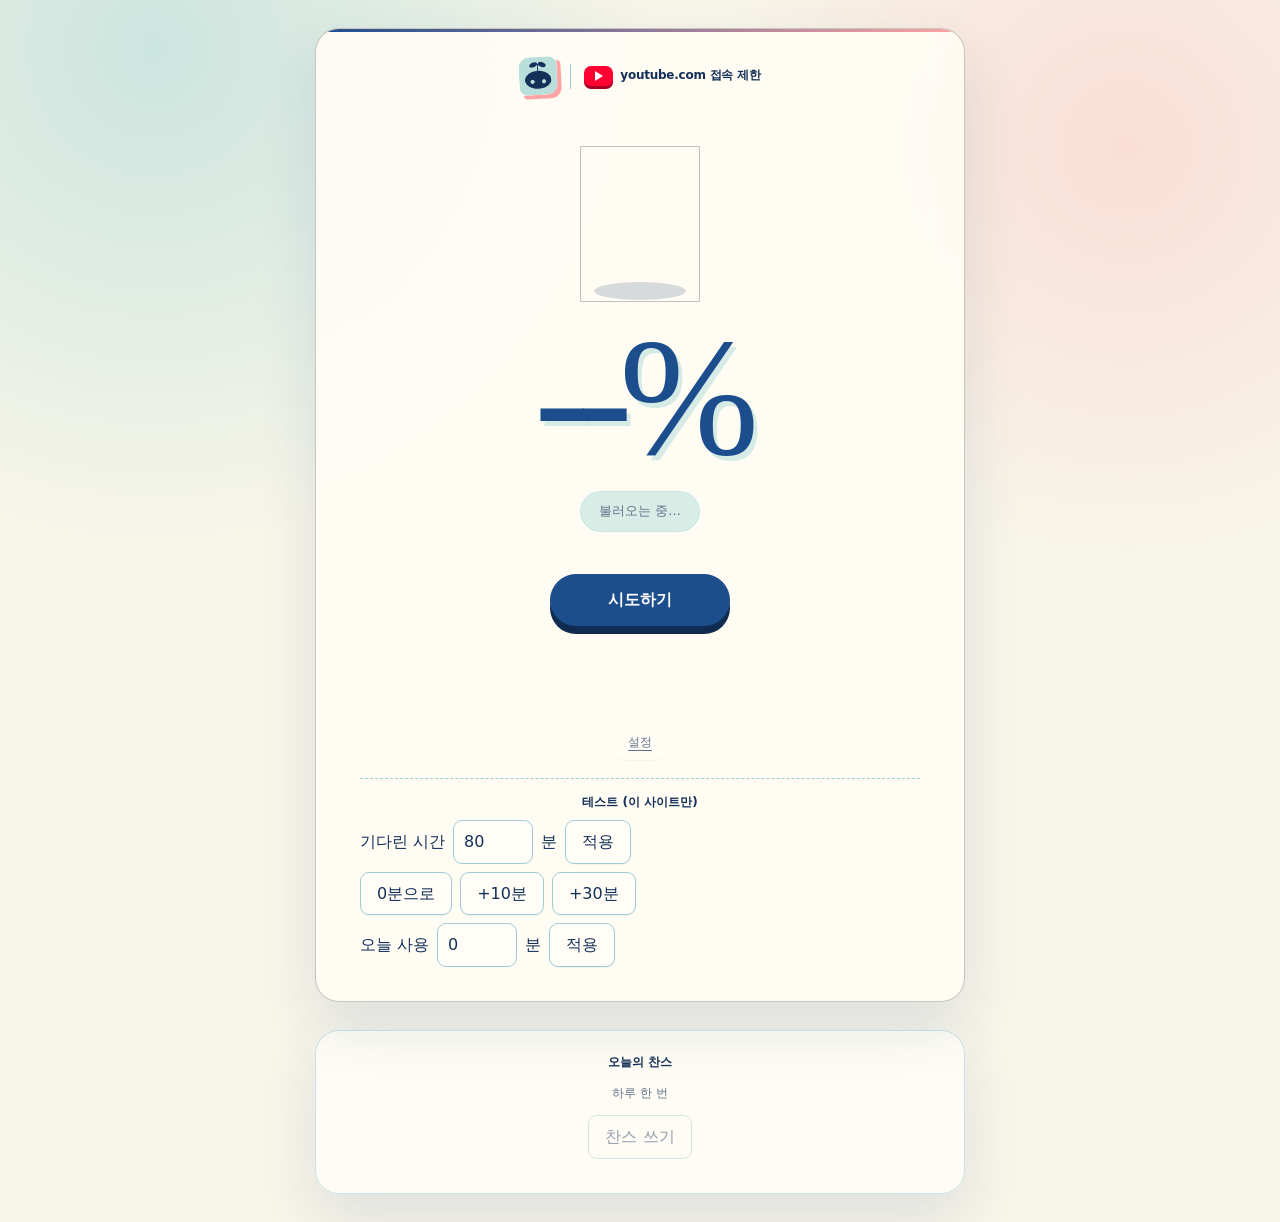
==== commit 940bc735: "차단 화면 배치 정리와 새싹이 여운 추가 - YJ 글자 마크를 새싹이 아이콘으로, 설정 화면에 물음표 새싹이 추가 - 통과하면 시간 고르기가 확률 자리에 들어와 카드 높이가 안 변" ====
--- a/blocked.html
+++ b/blocked.html
@@ -19,7 +19,7 @@
   <div class="blocked-layout">
   <main class="blocked-shell">
     <div class="blocked-brandbar">
-      <span class="yj-mark" aria-label="YJ">YJ</span>
+      <img class="brand-mark" src="images/mark.png" alt="새싹이" width="128" height="128">
       <span class="brand-divider"></span>
       <span class="youtube-lockup">
         <span class="youtube-icon"></span>
@@ -44,39 +44,48 @@
       </div>
     </div>
 
-    <p id="prob">--%</p>
-    <p id="info">불러오는 중...</p>
-    <p id="syncInfo"></p>
+    <!--
+      확률 묶음과 시간 고르기를 같은 칸에 포개 둔다.
+      통과하면 시간 고르기가 확률 '자리로 들어온다'. 아래에 덧붙지 않으므로
+      카드 높이가 그대로라 화면이 안 뛴다. 높이는 extension.css의 .card-stage가 잡는다.
+    -->
+    <div class="card-stage">
+      <div class="stage-main">
+        <p id="prob">--%</p>
+        <p id="info">불러오는 중...</p>
+        <p id="syncInfo"></p>
 
-    <button id="attemptBtn">시도하기</button>
+        <button id="attemptBtn">시도하기</button>
+      </div>
+
+      <!-- 통과했을 때만 보이는 시간 정하기 -->
+      <div id="durations" hidden>
+        <p>이번에는 몇 분을 사용할까요?</p>
+        <!--
+          +1 / -1 버튼은 두지 않는다. 숫자 입력칸의 화살표(↑↓)와
+          키보드 방향키가 그 일을 한다.
+        -->
+        <div id="stepper">
+          <div class="step-row">
+            <button data-step="5">+5</button>
+            <button data-step="10">+10</button>
+          </div>
+          <div class="step-value">
+            <input id="minutesInput" type="number" min="1" value="10">
+            <span>분</span>
+          </div>
+          <div class="step-row">
+            <button data-step="-5">-5</button>
+            <button data-step="-10">-10</button>
+          </div>
+        </div>
+        <p id="minutesHint"></p>
+        <button id="startBtn">시작하기</button>
+      </div>
+    </div>
 
     <!-- 판정 결과. blocked.js가 pass / fail 클래스를 붙인다 -->
     <div id="result"></div>
-
-    <!-- 통과했을 때만 보이는 시간 정하기 -->
-    <div id="durations" hidden>
-      <p>이번에는 몇 분을 사용할까요?</p>
-      <!--
-        +1 / -1 버튼은 두지 않는다. 숫자 입력칸의 화살표(↑↓)와
-        키보드 방향키가 그 일을 한다.
-      -->
-      <div id="stepper">
-        <div class="step-row">
-          <button data-step="5">+5</button>
-          <button data-step="10">+10</button>
-        </div>
-        <div class="step-value">
-          <input id="minutesInput" type="number" min="1" value="10">
-          <span>분</span>
-        </div>
-        <div class="step-row">
-          <button data-step="-5">-5</button>
-          <button data-step="-10">-10</button>
-        </div>
-      </div>
-      <p id="minutesHint"></p>
-      <button id="startBtn">시작하기</button>
-    </div>
 
     <div class="settings-row">
       <button id="settingsBtn">설정</button>
--- a/extension.css
+++ b/extension.css
@@ -158,21 +158,17 @@
   transform: translateX(-50%);
 }
 
-.yj-mark {
-  display: inline-grid;
+/*
+  머리말 마크. 예전 'YJ' 글자 타일을 새싹이 아이콘으로 바꿨다.
+  그림이 민트 타일 위에 그려져 있어 라이트·다크 어느 쪽에서도 보인다.
+  살짝 기울인 것과 산호색 그림자는 전에 쓰던 느낌을 그대로 남긴 것.
+*/
+.brand-mark {
   width: 38px;
   height: 38px;
-  place-items: center;
-  border: 2px solid var(--accent);
+  flex: 0 0 auto;
   border-radius: 11px 4px 11px 4px;
-  color: var(--accent);
-  background: var(--surface-solid);
   box-shadow: 4px 4px 0 var(--coral);
-  font-size: 12px;
-  font-weight: 900;
-  font-style: italic;
-  letter-spacing: -0.08em;
-  line-height: 1;
   transform: rotate(-3deg);
 }
 
@@ -351,12 +347,59 @@
   100% { opacity: 1; transform: scale(1) rotate(0); }
 }
 
+/*
+  통과했을 때 카드가 길어지지 않게 하는 칸.
+
+  전에는 시간 고르기(#durations)가 확률 아래에 '덧붙어서' 카드가 쑥 길어졌다.
+  이제 확률 묶음(.stage-main)과 시간 고르기를 같은 칸에 겹쳐 두고 서로 교체한다.
+  칸 높이를 미리 잡아 두었으므로 무엇이 보이든 카드 높이는 그대로다.
+
+  높이를 px로 박은 이유: 둘 중 큰 쪽에 맞춰 두어야 화면이 안 뛴다.
+  확률 묶음 ≈ 300px, 시간 고르기 ≈ 300px 라서 여유를 둬 340으로 잡았다.
+*/
+.card-stage {
+  display: grid;
+  align-items: center;
+  min-height: 340px;
+}
+
+.card-stage > .stage-main,
+.card-stage > #durations {
+  grid-area: 1 / 1;   /* 둘을 같은 칸에 포개 둔다 */
+}
+
+.stage-main {
+  transition: opacity 0.26s ease, transform 0.26s ease;
+}
+
+/*
+  시간 고르기가 열리면 확률 묶음은 사라지되 자리는 지킨다.
+  display:none으로 지우면 칸 높이가 무너져 카드가 다시 뛴다.
+  (#durations를 켜고 끄는 건 여전히 blocked.js의 hidden 속성이다. 여기서는 보고만 있다)
+*/
+.blocked-shell:has(#durations:not([hidden])) .stage-main {
+  opacity: 0;
+  visibility: hidden;
+  transform: scale(0.96);
+}
+
+@keyframes durations-in {
+  from { opacity: 0; transform: scale(0.96); }
+  to   { opacity: 1; transform: scale(1); }
+}
+
 #durations {
-  margin: 14px auto 0;
+  margin: 0;
   padding: 18px;
   border: 1px solid var(--line);
   border-radius: var(--radius-md);
   background: color-mix(in srgb, var(--surface-solid) 82%, transparent);
+  animation: durations-in 0.3s cubic-bezier(0.18, 0.89, 0.32, 1.1) both;
+}
+
+@media (prefers-reduced-motion: reduce) {
+  .stage-main { transition: none; }
+  #durations { animation: none; }
 }
 
 #durations > p:first-child {
@@ -489,11 +532,25 @@
   gap: 16px;
 }
 
-.title-lockup .yj-mark {
+.title-lockup .brand-mark {
   width: 46px;
   height: 46px;
+}
+
+/*
+  설정 화면의 새싹이. 안 움직이므로 몸통·새싹 합본 한 장을 배경으로 깐다.
+  다크 모드 교체도 CSS가 하므로 options.js는 손댈 게 없다.
+*/
+.options-toon {
+  display: block;
+  width: 86px;
+  height: 115px;
   flex: 0 0 auto;
-  font-size: 14px;
+  background: url("images/navy-05.png") center / contain no-repeat;
+}
+
+@media (prefers-color-scheme: dark) {
+  .options-toon { background-image: url("images/cream-05.png"); }
 }
 
 .back-link {
@@ -518,9 +575,17 @@
   text-align: right;
 }
 
+/* 새싹이 + 설명. 설명은 오른쪽 끝에 맞추고 새싹이가 그 왼쪽에 선다 */
 .options-meta {
+  display: flex;
+  align-items: center;
+  gap: 16px;
+}
+
+.options-meta > div {
   display: grid;
   justify-items: end;
+  text-align: right;
 }
 
 .settings-section {
@@ -867,7 +932,12 @@
   display: grid;
   grid-template-columns: 1fr minmax(0, 650px) 1fr;
   gap: 28px;
-  align-items: center;
+  /*
+    start로 두어야 세 칸의 윗선이 맞는다.
+    center였을 때는 칸마다 내용 길이가 달라서 찬스는 아래로 내려가고
+    기록은 위에 붙어, 세 덩어리가 제각각 떠 있는 것처럼 보였다.
+  */
+  align-items: start;
   width: 100%;
 }
 
@@ -883,11 +953,14 @@
   grid-row: 1;
 }
 
-/* 왼쪽 찬스 칸. 오른쪽 기록 칸과 같은 모양 */
+/*
+  왼쪽 찬스 칸. 오른쪽 기록 칸과 같은 모양·같은 폭(--side-col).
+  폭이 다르면 가운데 카드가 가운데로 안 보인다.
+*/
 .chance-box {
   grid-column: 1;
   justify-self: end;
-  width: min(100%, 300px);
+  width: min(100%, var(--side-col, 340px));
   padding: 22px 20px 18px;
   border: 1px solid var(--line);
   border-radius: var(--radius-lg);
@@ -898,6 +971,8 @@
 #chanceInfo {
   color: var(--muted);
   font-size: 12px;
+  /* 한글은 자동 하이픈이 없어서, 없으면 "30분"의 30과 분이 줄바꿈으로 갈라진다 */
+  word-break: keep-all;
 }
 
 #chanceResult.pass { color: var(--accent-strong); font-weight: 700; }
@@ -907,7 +982,7 @@
 .blocked-stats {
   grid-column: 3;
   justify-self: start;
-  width: min(100%, 400px);
+  width: min(100%, var(--side-col, 340px));
   padding: 22px 20px 18px;
   border: 1px solid var(--line);
   border-radius: var(--radius-lg);
@@ -1055,8 +1130,13 @@
   }
 
   .options-meta {
+    margin-top: 16px;
+  }
+
+  /* 좁은 화면에서는 설명을 왼쪽 맞춤으로 */
+  .options-meta > div {
     justify-items: start;
-    margin-top: 16px;
+    text-align: left;
   }
 
   .settings-section,
@@ -1200,6 +1280,8 @@
 .toon.a-fail  { --sprout-pivot: 23.5%; }   /* 01 */
 .toon.a-shrug { --sprout-pivot: 21.1%; }   /* 08 */
 .toon.a-no    { --sprout-pivot: 26.2%; }   /* 03 */
+.toon.a-happy { --sprout-pivot: 27.5%; }   /* 06 — 통과 그림 그대로 이어받는다 */
+.toon.a-down  { --sprout-pivot: 23.5%; }   /* 01 — 실패 그림 그대로 이어받는다 */
 
 /* ---- 기다리는 중 / 오르는 중 : 느린 숨 (계속 반복) ---- */
 @keyframes toon-breathe {
@@ -1288,6 +1370,27 @@
 .a-fail .toon-move   { animation: toon-deflate 1.2s ease-out both; }
 .a-fail .toon-sprout { animation: toon-droop 1.4s ease-out both; }
 
+/* ---- 여운 (반복) ----
+   한 번 도는 반응이 끝나도 바로 평소로 돌아가면 너무 금방 지나간다.
+   끝난 자리에서 그대로 이어받아 잠시 더 머문다. 시작 모습을 앞 동작의
+   마지막 모습과 똑같이 맞춰야 바뀌는 순간 튀지 않는다. */
+
+/* 통과한 뒤 — 시간을 고르는 동안 계속 들떠 있다. toon-jump는 제자리에서 끝난다 */
+@keyframes toon-happy {
+  0%, 100% { transform: translateY(0) scale(1, 1); }
+  45%      { transform: translateY(-9px) scale(0.98, 1.03); }
+}
+.a-happy .toon-move   { animation: toon-happy 1.05s ease-in-out infinite; }
+.a-happy .toon-sprout { animation: toon-wag 0.52s ease-in-out infinite -0.1s; }
+
+/* 실패한 뒤 — 주저앉은 채로 느리게 숨만 쉰다. toon-deflate의 마지막 모습에서 이어받는다 */
+@keyframes toon-down {
+  0%, 100% { transform: translateY(12px) scale(1.07, 0.92); }
+  50%      { transform: translateY(14px) scale(1.08, 0.91); }
+}
+.a-down .toon-move   { animation: toon-down 2.8s ease-in-out infinite; }
+.a-down .toon-sprout { transform: rotate(21deg); }   /* toon-droop이 끝난 각도 그대로 */
+
 /* ---- 찬스 꽝 : 어깨 으쓱 (한 번) ---- */
 @keyframes toon-shrug {
   0%   { transform: translateY(0) rotate(0deg); }
@@ -1329,6 +1432,9 @@
 .toon-stage:has(.a-perk) .toon-shadow { animation: toon-shadow-perk 0.92s ease-in-out infinite; }
 .toon-stage:has(.a-pass) .toon-shadow { animation: toon-shadow-jump 1.25s cubic-bezier(0.33, 0.9, 0.45, 1) both; }
 .toon-stage:has(.a-fail) .toon-shadow { animation: toon-shadow-flat 1.2s ease-out both; }
+.toon-stage:has(.a-happy) .toon-shadow { animation: toon-shadow-perk 1.05s ease-in-out infinite; }
+/* 실패 여운 동안 그림자는 넓게 퍼진 채로 멈춰 있는다 */
+.toon-stage:has(.a-down) .toon-shadow { transform: translateX(-50%) scale(1.1); }
 
 /* 움직임 줄이기를 켠 사람에게는 캐릭터도 멈춘다.
    (파일 맨 아래 규칙이 모든 애니메이션을 끄지만, 캐릭터는 여기서도 확실히 해 둔다) */
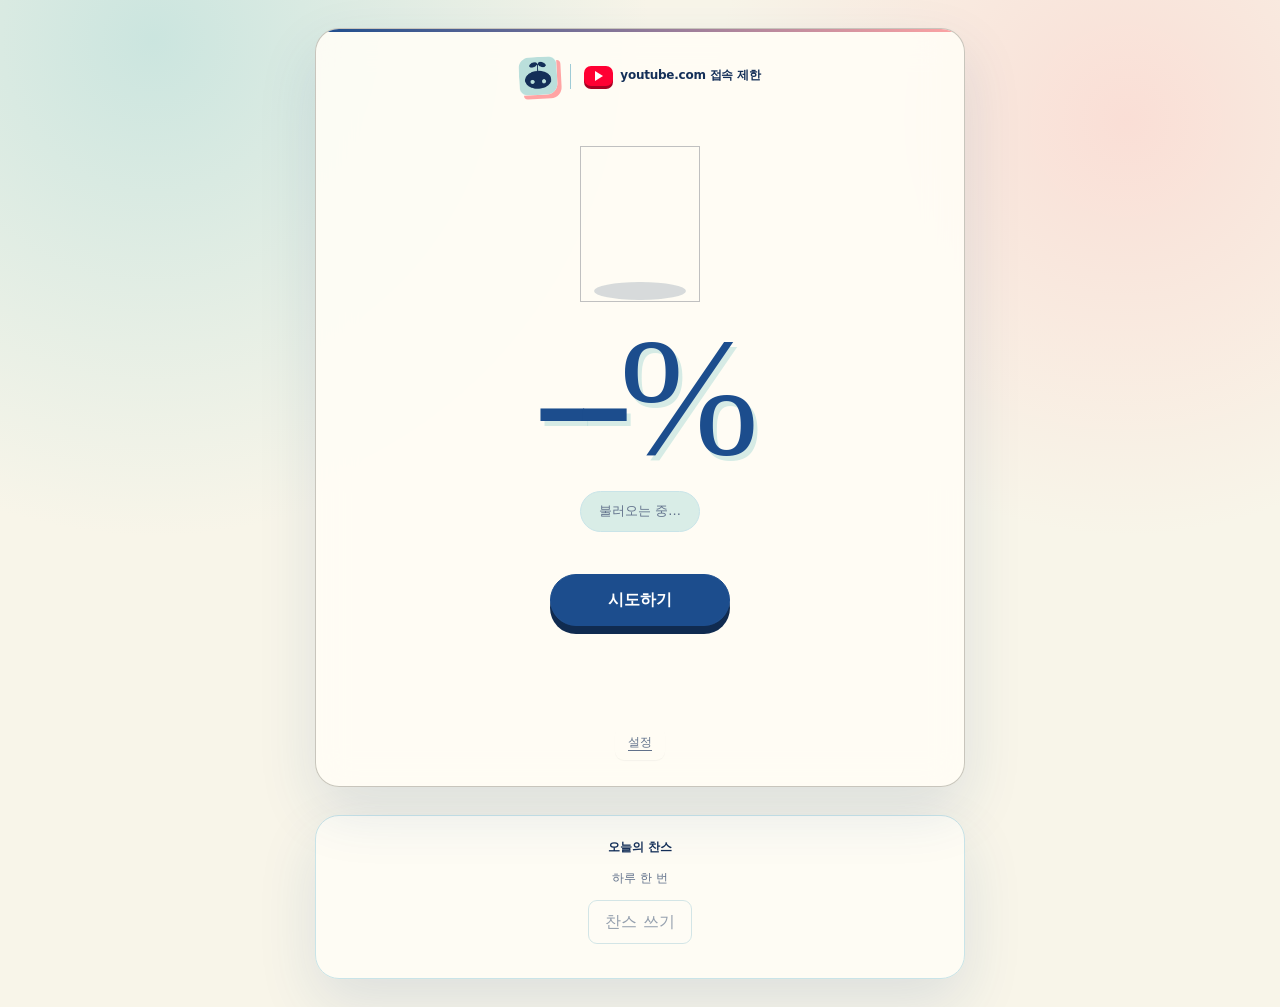
==== commit e4062aa1: "사이트 켜기/끄기·추가/삭제, 자주 쓰는 사이트 버튼, 테스트 칸 제거 - 사이트 목록을 config.js에서 storage.sync의 siteList로 옮김   (설정 화면 00" ====
--- a/blocked.html
+++ b/blocked.html
@@ -91,31 +91,6 @@
       <button id="settingsBtn">설정</button>
     </div>
 
-    <!--
-      테스트 칸. config.js의 testTools가 true일 때만 blocked.js가 hidden을 푼다.
-      배포 zip에서는 make_release.py가 testTools를 false로 바꿔서 안 보인다.
-    -->
-    <section id="testBox" class="test-box" hidden>
-      <h3 class="table-title">테스트 (이 사이트만)</h3>
-      <div class="test-row">
-        <label for="testElapsed">기다린 시간</label>
-        <input id="testElapsed" type="number" min="0" step="1" value="80">
-        <span>분</span>
-        <button id="testElapsedBtn">적용</button>
-      </div>
-      <div class="test-row">
-        <button data-test-elapsed="0">0분으로</button>
-        <button data-test-add="10">+10분</button>
-        <button data-test-add="30">+30분</button>
-      </div>
-      <div class="test-row">
-        <label for="testUsed">오늘 사용</label>
-        <input id="testUsed" type="number" min="0" step="1" value="0">
-        <span>분</span>
-        <button id="testUsedBtn">적용</button>
-      </div>
-      <p id="testMsg" class="hint"></p>
-    </section>
   </main>
 
     <!--
--- a/extension.css
+++ b/extension.css
@@ -676,6 +676,29 @@
   background: var(--accent);
 }
 
+/* 차단을 꺼 둔 사이트는 흐리게 (options.js가 data-off를 붙인다) */
+.site-tabs button[data-off] {
+  opacity: 0.55;
+  text-decoration: line-through;
+}
+
+/* 스위치·빼기 줄, 추가 줄. 꾸미기는 나중에 — 지금은 가로로 늘어놓기만 */
+.site-manage,
+.site-add {
+  display: flex;
+  flex-wrap: wrap;
+  align-items: center;
+  gap: 10px;
+  margin-top: 12px;
+}
+
+.site-manage button,
+.site-add button {
+  margin: 0;
+}
+
+#siteMsg.fail { color: var(--danger); }
+
 .row {
   display: grid;
   grid-template-columns: minmax(130px, 0.8fr) minmax(180px, 2fr) 88px;
@@ -1177,29 +1200,6 @@
   .table-scroll {
     overflow-x: auto;
   }
-}
-
-/* 차단 화면 테스트 칸 (config.js의 testTools). 보이고 숨기는 건 JS의 hidden이 한다 */
-.test-box {
-  margin-top: 18px;
-  padding-top: 14px;
-  border-top: 1px dashed var(--line-strong);
-}
-
-.test-row {
-  display: flex;
-  flex-wrap: wrap;
-  align-items: center;
-  gap: 8px;
-  margin: 8px 0;
-}
-
-.test-row input {
-  width: 80px;
-}
-
-.test-row button {
-  margin: 0;
 }
 
 /* ─────────────────────────────────────────────────────────────
